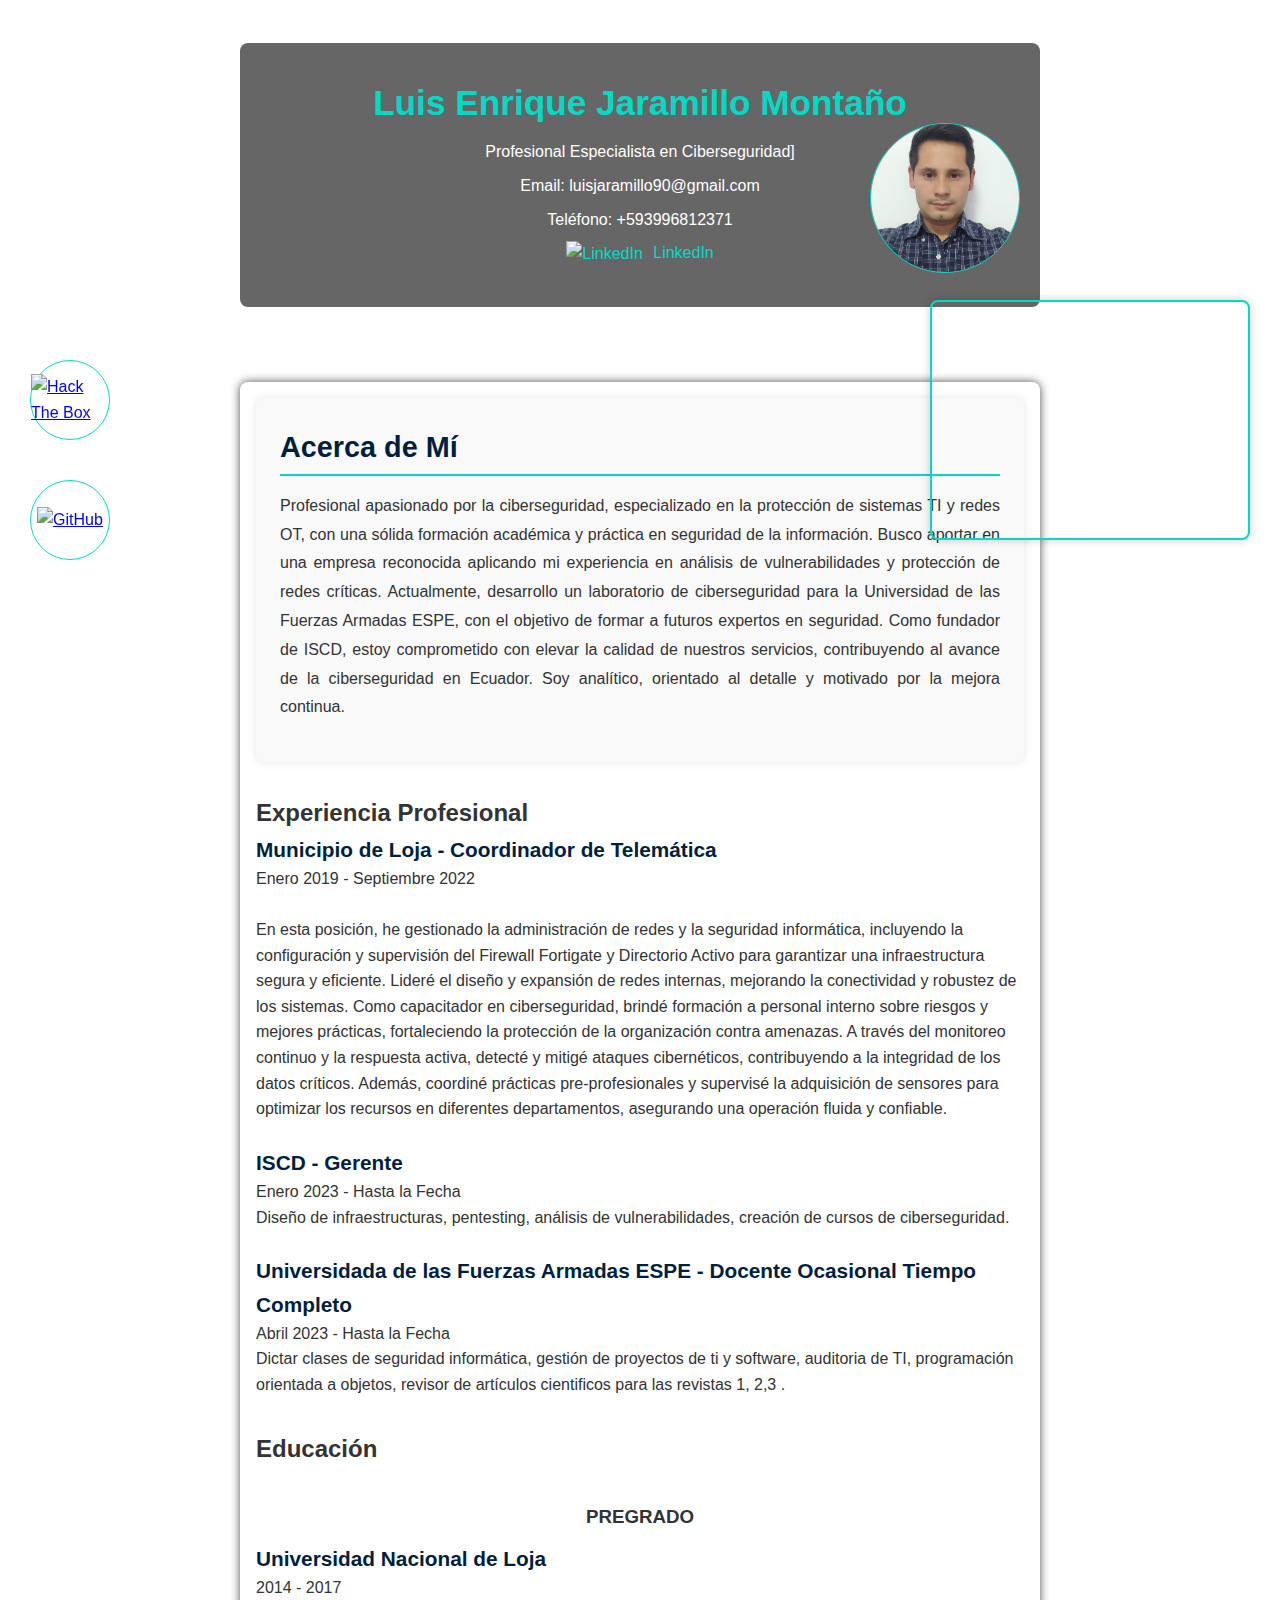
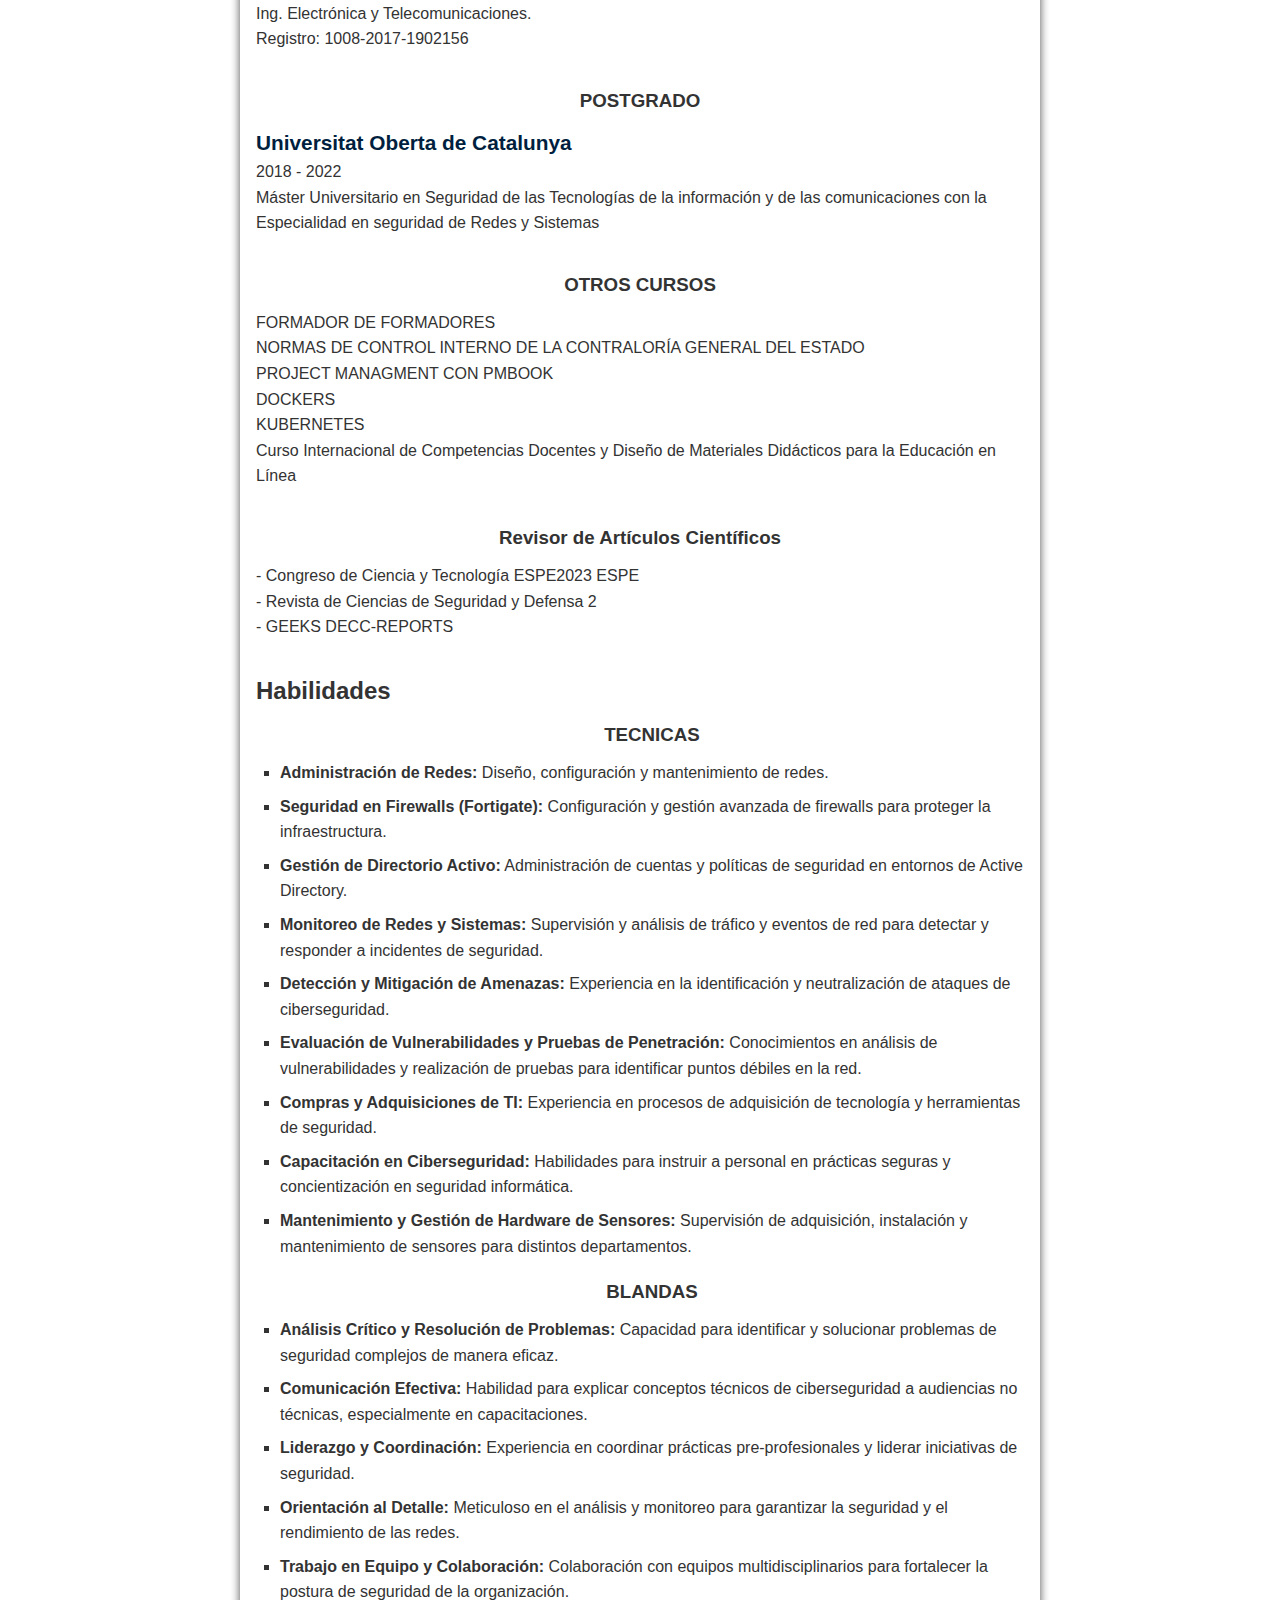
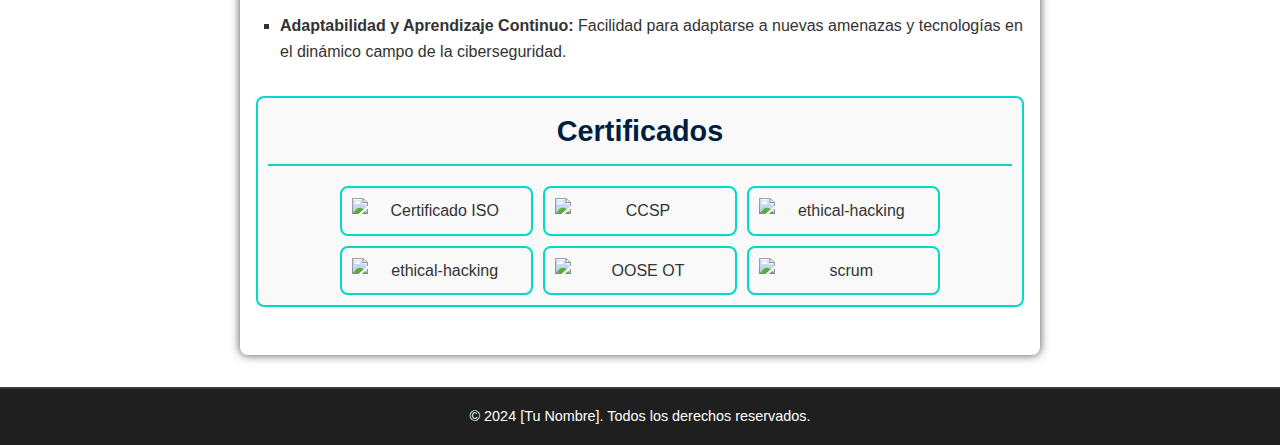
==== index.html @ eefb7cdd "hoja de vida actualizada noviembre" ====
<!DOCTYPE html>
<html lang="es">
<head>
    <meta charset="UTF-8">
    <meta name="viewport" content="width=device-width, initial-scale=1.0">
    <title>HOJA DE VIDA - Luis Enrique Jaramillo Montaño</title>
    <link rel="stylesheet" href="styles.css">
</head>
<body>
    <header>
        <div class="overlay">
            <div class="profile-photo">
                <img src="foto.jpg" alt="Foto de Luis Enrique Jaramillo Montaño">
            </div>
            <h1>Luis Enrique Jaramillo Montaño</h1>
            <p>Profesional Especialista en Ciberseguridad]</p>
            <div class="contact-info">
                <p>Email: luisjaramillo90@gmail.com</p>
                <p>Teléfono: +593996812371</p>

                <p>
                    <a href="https://www.linkedin.com/in/luis-jaramillo-3588a2174/" target="_blank">
                        <img src="https://cdn-icons-png.flaticon.com/512/4138/4138130.png" alt="LinkedIn" class="social-icon" >
                        LinkedIn
                    </a>
                </p>
                
                
            </div>
        </div>
    </header>

    <main>
        <section id="about">
            <h2>Acerca de Mí</h2>
                <p>Profesional apasionado por la ciberseguridad, especializado en la protección de sistemas TI y redes OT, con una sólida formación académica y práctica en seguridad de la información. Busco aportar en una empresa reconocida aplicando mi experiencia en análisis de vulnerabilidades y protección de redes críticas. Actualmente, desarrollo un laboratorio de ciberseguridad para la Universidad de las Fuerzas Armadas ESPE, con el objetivo de formar a futuros expertos en seguridad. Como fundador de ISCD, estoy comprometido con elevar la calidad de nuestros servicios, contribuyendo al avance de la ciberseguridad en Ecuador. Soy analítico, orientado al detalle y motivado por la mejora continua.</p>
                    
        </section>

        <section id="experience">
            <h2>Experiencia Profesional</h2>
            <div class="job">
                <h3>Municipio de Loja - Coordinador de Telemática</h3>
                <span>Enero 2019 - Septiembre 2022</span>
                <br></br>
                <p>En esta posición, he gestionado la administración de redes y la seguridad informática, incluyendo la configuración y supervisión del Firewall Fortigate y Directorio Activo para garantizar una infraestructura segura y eficiente. Lideré el diseño y expansión de redes internas, mejorando la conectividad y robustez de los sistemas. Como capacitador en ciberseguridad, brindé formación a personal interno sobre riesgos y mejores prácticas, fortaleciendo la protección de la organización contra amenazas. A través del monitoreo continuo y la respuesta activa, detecté y mitigé ataques cibernéticos, contribuyendo a la integridad de los datos críticos. Además, coordiné prácticas pre-profesionales y supervisé la adquisición de sensores para optimizar los recursos en diferentes departamentos, asegurando una operación fluida y confiable.</p>
            </div>
            <div class="job">
                <h3>ISCD - Gerente</h3>
                <span>Enero 2023 - Hasta la Fecha</span>
                <p>Diseño de infraestructuras, pentesting, análisis de vulnerabilidades, creación de cursos de ciberseguridad.</p>
            </div>
            <div class="job">
                <h3>Universidada de las Fuerzas Armadas ESPE - Docente Ocasional Tiempo Completo</h3>
                <span>Abril 2023 - Hasta la Fecha</span>
                <p> Dictar clases de seguridad informática, gestión de proyectos de ti y software, auditoria de TI, programación orientada a objetos, revisor de artículos cientificos para las revistas 1, 2,3 .</p>
            </div>
        </section>

        <section id="education">
            <h2>Educación</h2>
            <div class="education-item"></div>

        <div class="centered-section">
            <h3>PREGRADO </h3>
        </div>

        <section id="education">
            
            <div class="education-item">
                <p></p>
                <h3>Universidad Nacional de Loja</h3>
                <span>2014 - 2017</span>
                <p>Ing. Electrónica y Telecomunicaciones.</p>
                <p>Registro: 1008-2017-1902156</p>
            </div>

            <div class="centered-section">
                <h3>POSTGRADO </h3>
            </div>


            <div class="education-item">
               <h3>Universitat Oberta de Catalunya</h3>
                <span>2018 - 2022</span>
                <p>Máster Universitario en Seguridad de las Tecnologías de
                     la información y de las comunicaciones con la
                     Especialidad en seguridad de Redes y Sistemas</p>
            </div>
            <div class="centered-section">
                <h3>OTROS CURSOS </h3>
            </div>
            <div class="education-item">                
                <p>FORMADOR DE FORMADORES</p>
                <p>NORMAS DE CONTROL INTERNO DE LA CONTRALORÍA GENERAL DEL ESTADO</p>
                <p>PROJECT MANAGMENT CON PMBOOK</p>
                <p>DOCKERS</p>
                <p>KUBERNETES</p>
                <p>Curso Internacional de Competencias Docentes y Diseño de Materiales Didácticos para la Educación en Línea</p>
            </div>

            <div class="centered-section">
                <h3>Revisor de Artículos Científicos </h3>
            </div>

            <div class="education-item">
                <p>- Congreso de Ciencia y Tecnología ESPE2023 ESPE</p>
                <p>- Revista de Ciencias de Seguridad y Defensa 2</p>
                <p>- GEEKS DECC-REPORTS</p>
            </div>
            
            
        </section>

        <section id="skills">
            <h2>Habilidades</h2>
            <ul>
                <div class="centered-section">
                    <h3>TECNICAS </h3>
                </div>
                <li><p><strong>Administración de Redes:</strong> Diseño, configuración y mantenimiento de redes.</p>
                </li>
                <li><p><strong>Seguridad en Firewalls (Fortigate):</strong> Configuración y gestión avanzada de firewalls para proteger la infraestructura.</p>
                </li>
                <li><p><strong>Gestión de Directorio Activo:</strong> Administración de cuentas y políticas de seguridad en entornos de Active Directory.</p>
                </li>
                <li><p><strong>Monitoreo de Redes y Sistemas:</strong> Supervisión y análisis de tráfico y eventos de red para detectar y responder a incidentes de seguridad.</p>
                </li>
                <li><p><strong>Detección y Mitigación de Amenazas:</strong>  Experiencia en la identificación y neutralización de ataques de ciberseguridad.</p>
                </li>
                <li><p><strong>Evaluación de Vulnerabilidades y Pruebas de Penetración:</strong> Conocimientos en análisis de vulnerabilidades y realización de pruebas para identificar puntos débiles en la red.</p>
                </li>
                <li><p><strong>Compras y Adquisiciones de TI:</strong> Experiencia en procesos de adquisición de tecnología y herramientas de seguridad.</p>
                </li>
                <li><p><strong>Capacitación en Ciberseguridad:</strong> Habilidades para instruir a personal en prácticas seguras y concientización en seguridad informática.</p>
                </li>
                <li><p><strong>Mantenimiento y Gestión de Hardware de Sensores:</strong> Supervisión de adquisición, instalación y mantenimiento de sensores para distintos departamentos.</p>
                </li>

                <div class="centered-section">
                    <h3>BLANDAS </h3>
                </div>
                <li><p><strong>Análisis Crítico y Resolución de Problemas:</strong> Capacidad para identificar y solucionar problemas de seguridad complejos de manera eficaz.</p>
                </li>
                <li><p><strong> Comunicación Efectiva: </strong>Habilidad para explicar conceptos técnicos de ciberseguridad a audiencias no técnicas, especialmente en capacitaciones. </p>
                </li>
                <li><p><strong>Liderazgo y Coordinación:</strong> Experiencia en coordinar prácticas pre-profesionales y liderar iniciativas de seguridad.</p>
                </li>
                <li><p><strong> Orientación al Detalle:</strong>  Meticuloso en el análisis y monitoreo para garantizar la seguridad y el rendimiento de las redes.</p>
                </li>
                <li><p><strong>Trabajo en Equipo y Colaboración: </strong> Colaboración con equipos multidisciplinarios para fortalecer la postura de seguridad de la organización.</p>
                </li>
                <li><p><strong> Adaptabilidad y Aprendizaje Continuo:</strong> Facilidad para adaptarse a nuevas amenazas y tecnologías en el dinámico campo de la ciberseguridad.</p>
                </li>
                
            </ul>
        </section>

        
        <section id="video-section">
            <div class="video-container">
                <iframe width="100%" height="100%" src="https://www.youtube.com/embed/lqbCgd3MTfI" title="YouTube video player" frameborder="0" allow="accelerometer; autoplay; clipboard-write; encrypted-media; gyroscope; picture-in-picture" allowfullscreen></iframe>
            </div>
        </section>

        <section id="social-links">
            <div class="circle">
                <a href="https://www.hackthebox.com/" target="_blank">
                    <img src="https://silofy.gallerycdn.vsassets.io/extensions/silofy/hackthebox/0.2.9/1629722910669/Microsoft.VisualStudio.Services.Icons.Default" alt="Hack The Box" width="15" height="80">
                </a>
            </div>
            <div class="circle">
                <a href="https://github.com/LuisJaramilloM" target="_blank">
                    <img src="https://cdn-icons-png.flaticon.com/512/25/25231.png" alt="GitHub" width="15" height="80">
                </a>
            </div>
        </section>
        
        <section id="certificates">
            <h2>Certificados</h2>
            <div class="certificate-grid">
                <div class="certificate-box">
                    <img src="https://riela-cyber.com/wp-content/uploads/sites/4/2021/12/ISO.png" alt="Certificado ISO" class="certificate-image">
                </div>
                <div class="certificate-box">
                    <img src="https://ismsforum.es/ficheros/insignia-ccsp.png" alt="CCSP" class="certificate-image">
                    <!-- Puedes añadir otra imagen de certificado aquí -->
                </div>
                <div class="certificate-box">
                    <img src="https://kajabi-storefronts-production.kajabi-cdn.com/kajabi-storefronts-production/file-uploads/blogs/33699/images/0fa61e-4d4b-d608-6154-2e3b6b8fd115_Ethical_Hacking_Certified_Associate.png" alt="ethical-hacking" class="certificate-image">
                    <!-- Puedes añadir otra imagen de certificado aquí -->
                </div>
                <div class="certificate-box">
                    <img src="https://images.credly.com/images/2784d0d8-327c-406f-971e-9f0e15097003/image.png" alt="ethical-hacking" class="certificate-image">
                    <!-- Puedes añadir otra imagen de certificado aquí -->
                </div>
                
                <div class="certificate-box">
                    <img src="https://images.credly.com/images/85d8366b-cb08-418d-bd5c-0a38deb84faf/image.png" alt="OOSE OT" class="certificate-image">
                    <!-- Puedes añadir otra imagen de certificado aquí -->
                </div>
                <div class="certificate-box">
                    <img src="https://images.credly.com/size/340x340/images/4e3d6f9f-55d7-4ea7-b0e6-f4d4ff543e22/image.png" alt="scrum" class="certificate-image">
                    <!-- Puedes añadir otra imagen de certificado aquí -->
                </div>


            </div>
                
        </div>
        </section>
        
        
        
        
    </main>

    <footer>
        <p>&copy; 2024 [Tu Nombre]. Todos los derechos reservados.</p>
    </footer>
</body>
</html>
---- styles.css ----
* {
    box-sizing: border-box;
    margin: 0;
    padding: 0;
    font-family: Arial, sans-serif;
}

body {
    line-height: 1.6;
    color: #333;
    background: linear-gradient(to bottom, #001f3f, #ffffff);
}

header {
    position: relative;
    height: 350px;
    background-image: url('https://www.shutterstock.com/image-vector/abstract-technology-web-banner-background-260nw-1020259255.jpg');
    background-size: cover;
    background-position: center;
    color: #ffffff;
    display: flex;
    align-items: center;
    justify-content: center;
    text-align: center;
}





header .overlay {
    background: rgba(0, 0, 0, 0.6);
    padding: 2rem;
    border-radius: 8px;
    width: 100%;
    max-width: 800px;
    text-align: center;
    position: relative;

}

.profile-photo {
    width: 150px;
    height: 150px;
    border-radius: 50%;
    overflow: hidden;
    border: 1px solid #03dac5;
    position: absolute;
    top: 80px;
    right: 20px;
}

.profile-photo img {
    width: 100%;
    height: 100%;
    object-fit: cover;
}


h1 {
    font-size: 2.2rem;
    margin-bottom: 0.5rem;
    color: #03dac5;
}

.contact-info p {
    margin: 0.5rem 0;
}

.contact-info a {
    color: #03dac5;
    text-decoration: none;
    transition: color 0.3s;
}
.social-icon {
    width: 16px; /* Tamaño del ícono ajustado */
    height: 16px;
    vertical-align: middle;
    margin-right: 6px;
}
contact-info a:hover {
    color: #ffffff;
}

/* Fondo de la página */
body {
    background-image: url('fondo.jpg'); /* Reemplaza 'fondo.jpg' con tu imagen de fondo */
    background-size: cover;
    background-position: center;
    color: #333;
    line-height: 1.6;
}

/* Contenedor principal para organizar los elementos */
.content-wrapper {
    display: flex;
    justify-content: space-between;
    align-items: flex-start;
    padding: 20px;
    max-width: 1200px;
    margin: 0 auto;
}

/* Estilos para los círculos de redes sociales */
#social-links {
    display: flex;
    flex-direction: column;
    gap: 40px;
    position:fixed; /* Fija los círculos en el lado izquierdo de la pantalla */
    top: 360px; /* Ajusta según sea necesario */
    left: 30px; /* Ajusta según sea necesario */
    z-index: 1000;
}

.circle {
    width: 80px;
    height: 80px;
    border: 1px solid #03dac5;
    border-radius: 50%;
    display: flex;
    align-items: center;
    justify-content: center;
}

.circle img {
    width: 90px;
    height: 90x;
}


#certificates {
    text-align: center;
    border: 2px solid #03dac5;
    padding: 10px;
    border-radius: 8px;
    background-color: #f9f9f9;
}

#certificates h2 {
    font-size: 1.8rem;
    color: #001f3f;
    border-bottom: 2px solid #03dac5;
    padding-bottom: 10px;
    margin-bottom: 20px;
}

.certificate-section {
    text-align: center;
    margin: 20px;
    border: 2px solid #03dac5;
    padding: 20px;
    border-radius: 8px;
}

.certificate-grid {
    display: grid;
    grid-template-columns: repeat(3, 1fr); /* Tres columnas */
    gap: 10px;
    margin-top: 10px;
    width: 100%; /* Asegura que ocupe el 100% del contenedor */
    max-width: 600px; /* Ajusta este ancho para que se adapten tres cuadros */
    margin: auto; /* Centra la cuadrícula en la página */
}

.certificate-box {
    border: 2px solid #03dac5;
    padding: 10px;
    border-radius: 8px;
    display: flex;
    align-items: center;
    justify-content: center;
    
}

.centered-section {
    text-align: center; /* Centra el texto dentro del contenedor */
    margin: 0 auto; /* Centra el contenedor en la página */
    padding: 10px; /* Añade un poco de espacio alrededor */
    max-width: 600px; /* Limita el ancho del contenedor */
}


.certificate-image {
    width: 100%;
    height: 100%;
    object-fit: contain;
}






/* Estilos para el video */
#video-section {
    position: fixed;
    top: 300px; /* Ajusta según sea necesario */
    right: 30px; /* Ajusta según sea necesario */
    width: 320px;
    height: 240px;
}

.video-container {
    width: 100%;
    height: 100%;
    border: 2px solid #03dac5;
    border-radius: 8px;
    overflow: hidden;
    box-shadow: 0 0 10px rgba(0, 0, 0, 0.2);
}





main {
    max-width: 800px;
    margin: 2rem auto;
    padding: 1rem;
    background-color: #ffffff;
    box-shadow: 0 0 10px rgba(0, 0, 0, 0.7);
    border-radius: 8px;
}

section {
    margin-bottom: 2rem;
}



#about {
    background-color: #f9f9f9; /* Fondo claro para resaltar la sección */
    padding: 1.5rem;
    border-radius: 8px;
    box-shadow: 0 0 10px rgba(0, 0, 0, 0.1);
    margin-bottom: 2rem;
    line-height: 1.8;
    color: #333;
}

#about h2 {
    border-bottom: 2px solid #03dac5;
    color: #001f3f;
    font-size: 1.8rem;
    margin-bottom: 1rem;
}

#about p {
    text-align: justify;
    margin-bottom: 1rem;
    font-size: 1rem;
}

h2:hover {
    color: #03dac5;
}

.job, .education-item {
    margin-bottom: 1.5rem;
}

.job h3, .education-item h3 {
    color: #001f3f;
    font-size: 1.3rem;
    transition: color 0.3s;
}

.job h3:hover, .education-item h3:hover {
    color: #03dac5;
}

ul {
    list-style-type: square;
    padding-left: 1.5rem;
}

ul li {
    margin-bottom: 0.5rem;
}

ul li:hover {
    color: #03dac5;
}

#profile-links {
    display: flex;
    justify-content: space-around;
    margin: 2rem 0;
}

.profile-link {
    width: 150px;
    height: 150px;
    border: 2px solid #03dac5;
    display: flex;
    align-items: center;
    justify-content: center;
    border-radius: 8px;
    transition: background-color 0.3s, border-color 0.3s;
}

.profile-link:hover {
    background-color: #03dac5;
    border-color: #001f3f;
}

.profile-link img {
    width: 80px;
    height: 80px;
    transition: transform 0.3s;
}

.profile-link:hover img {
    transform: scale(1.1);
}

footer {
    text-align: center;
    padding: 1rem;
    background-color: #1f1f1f;
    color: #ffffff;
    font-size: 0.9rem;
    border-top: 2px solid #3a3a3a;
}
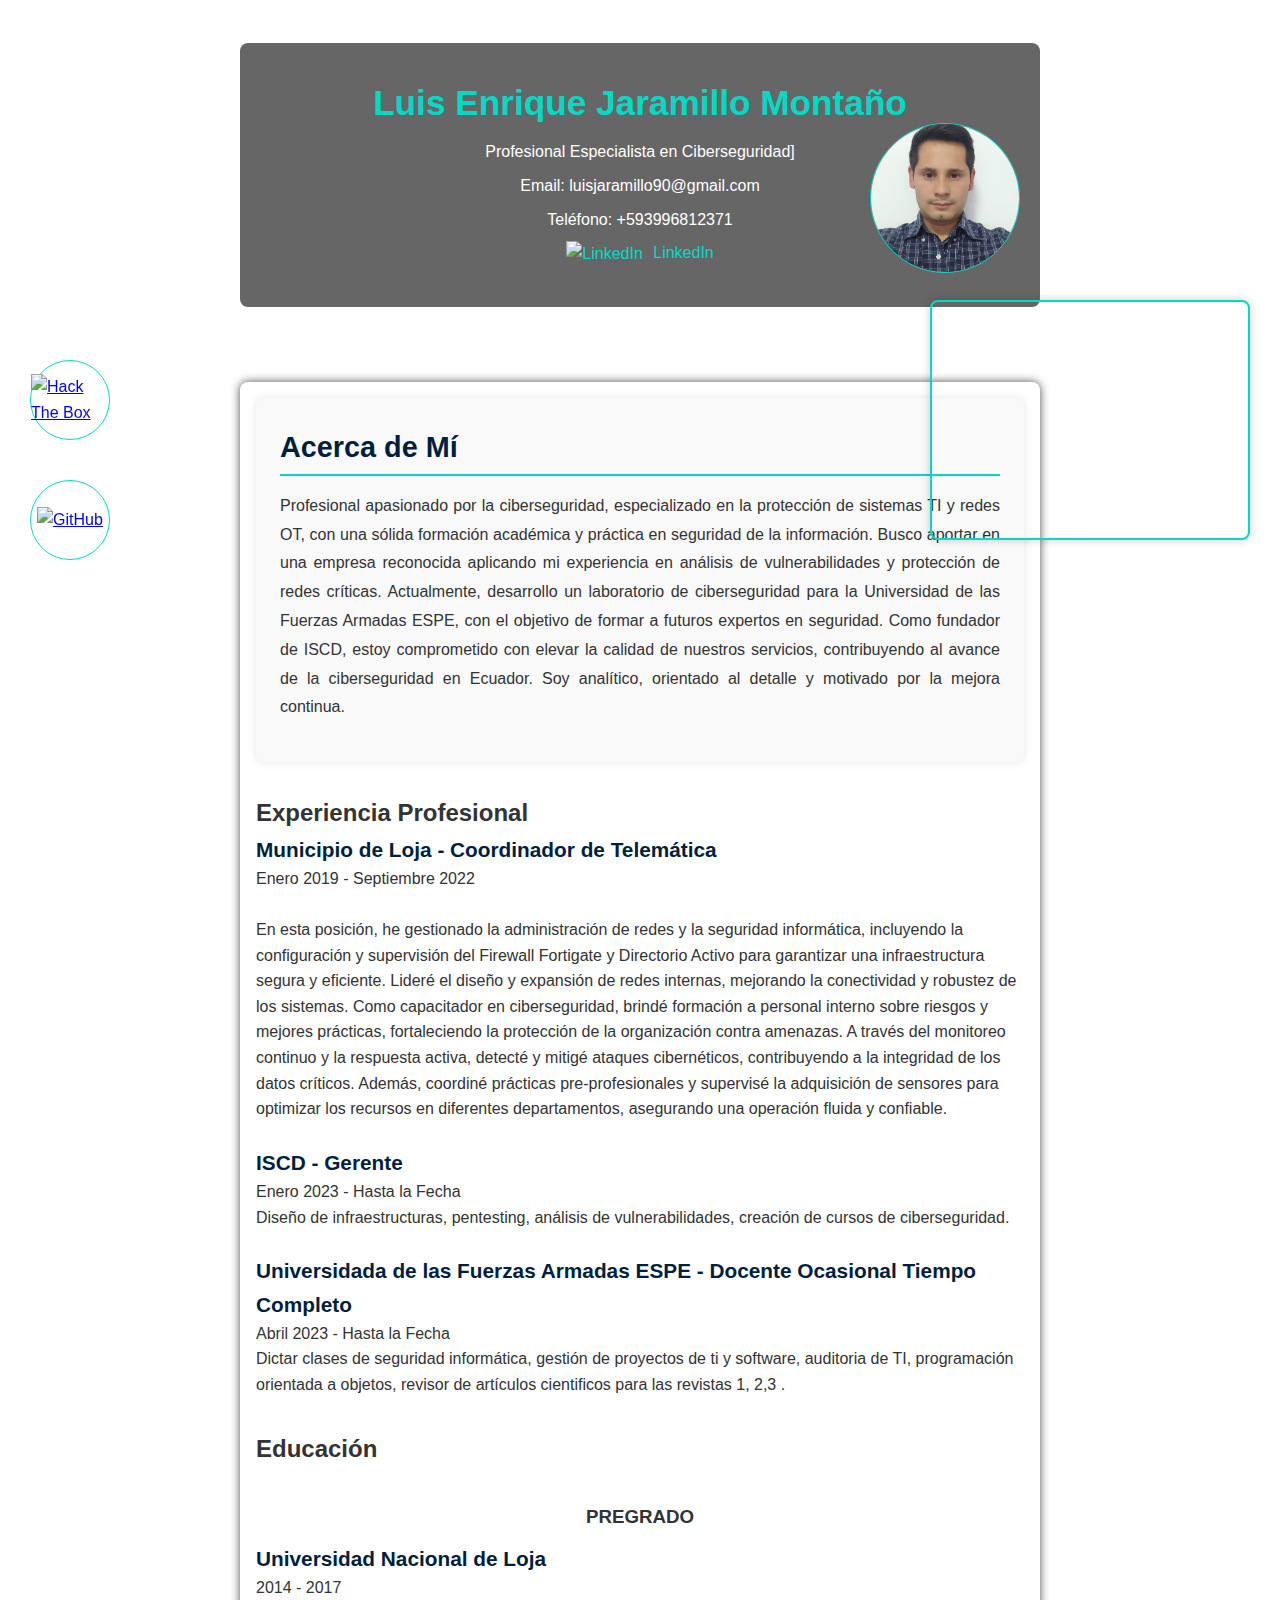
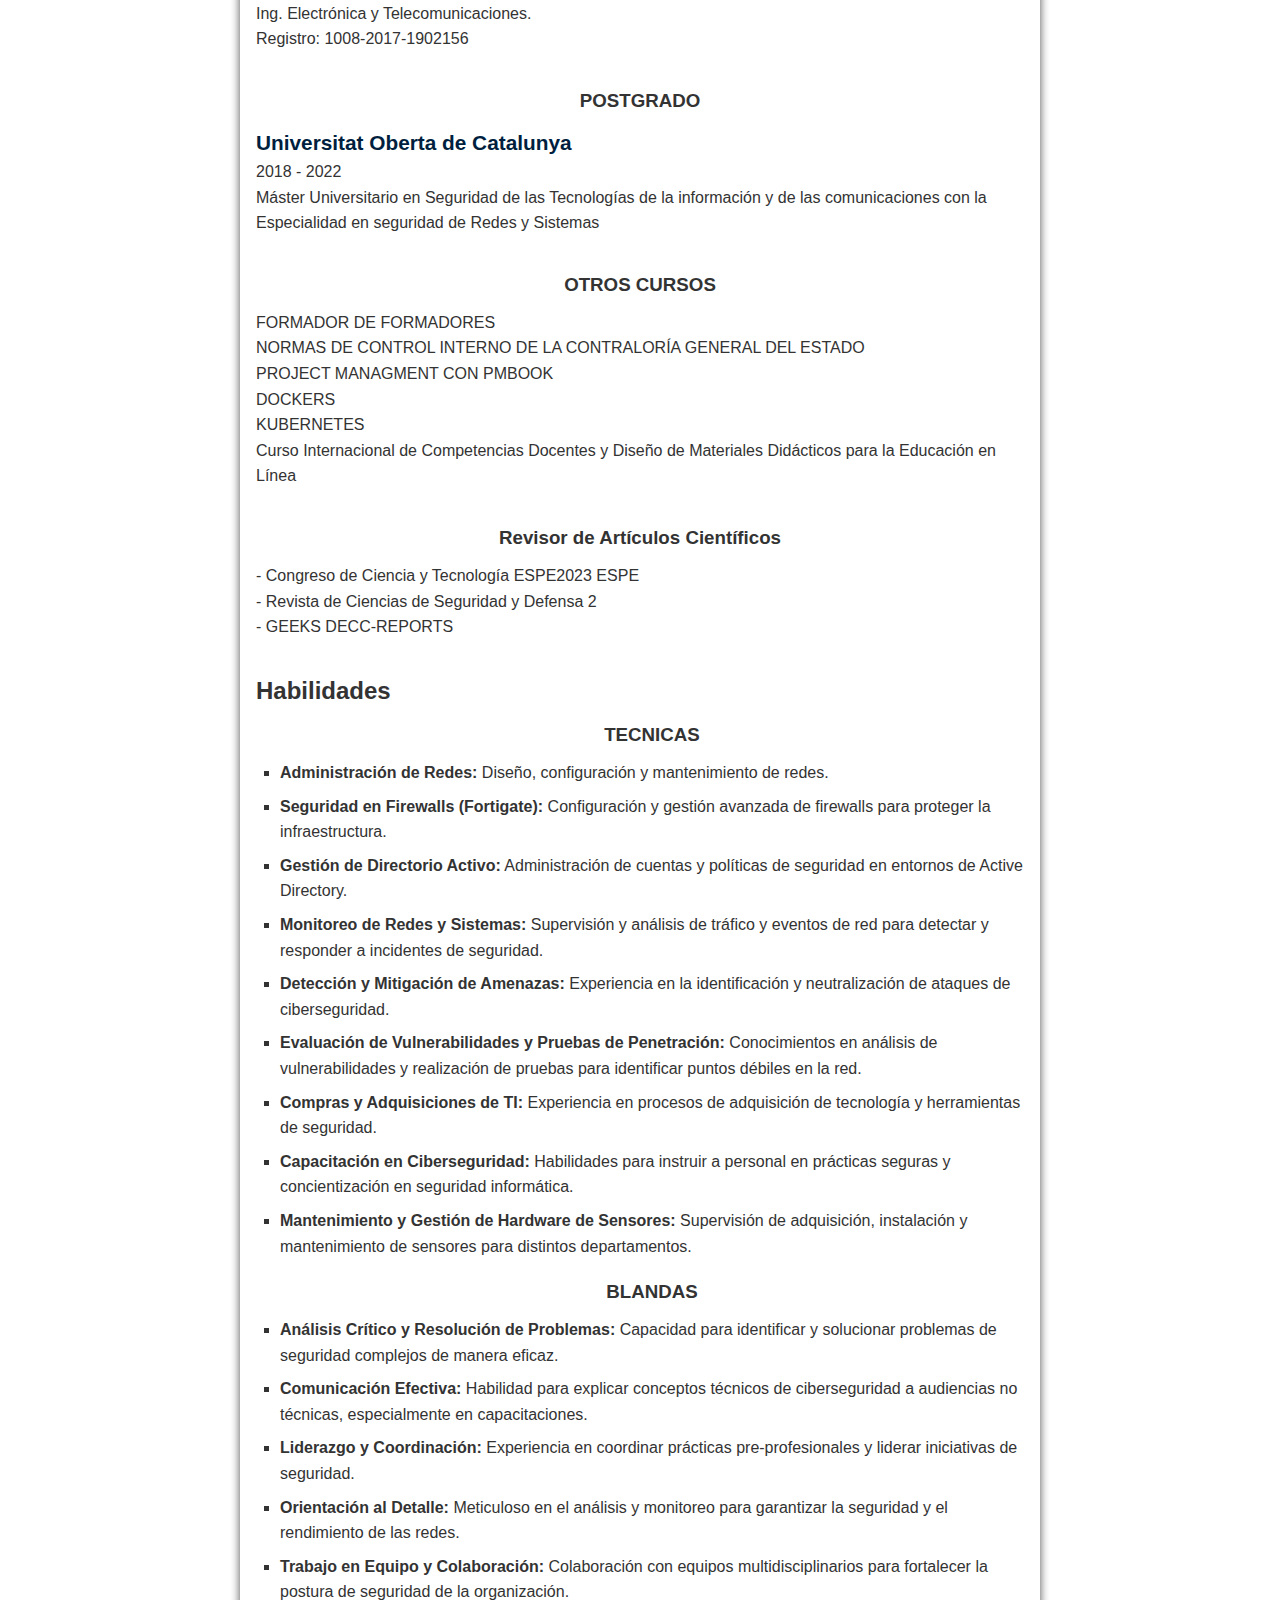
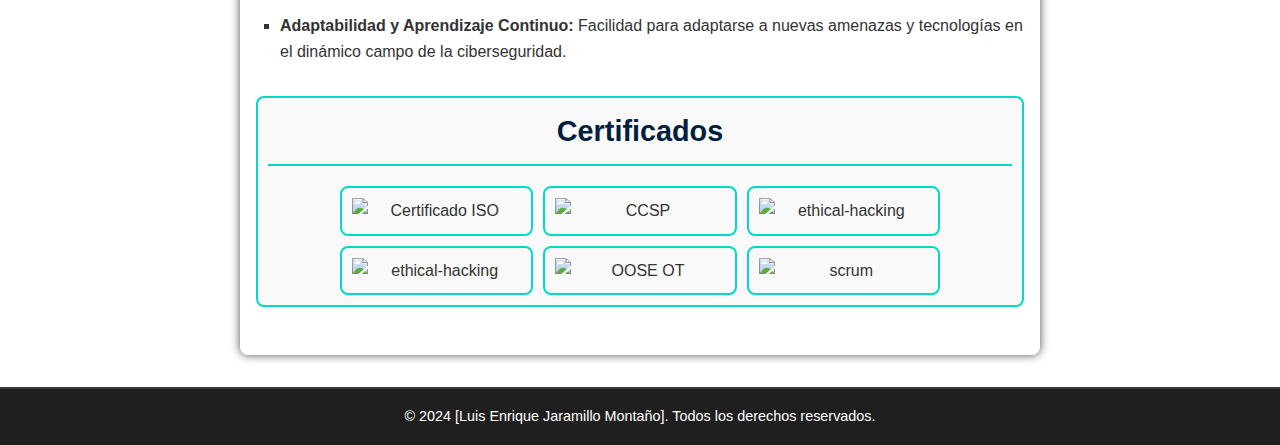
==== commit 51df539b: "corregido error pie de página" ====
--- a/index.html
+++ b/index.html
@@ -216,7 +216,7 @@
     </main>
 
     <footer>
-        <p>&copy; 2024 [Tu Nombre]. Todos los derechos reservados.</p>
+        <p>&copy; 2024 [Luis Enrique Jaramillo Montaño]. Todos los derechos reservados.</p>
     </footer>
 </body>
 </html>
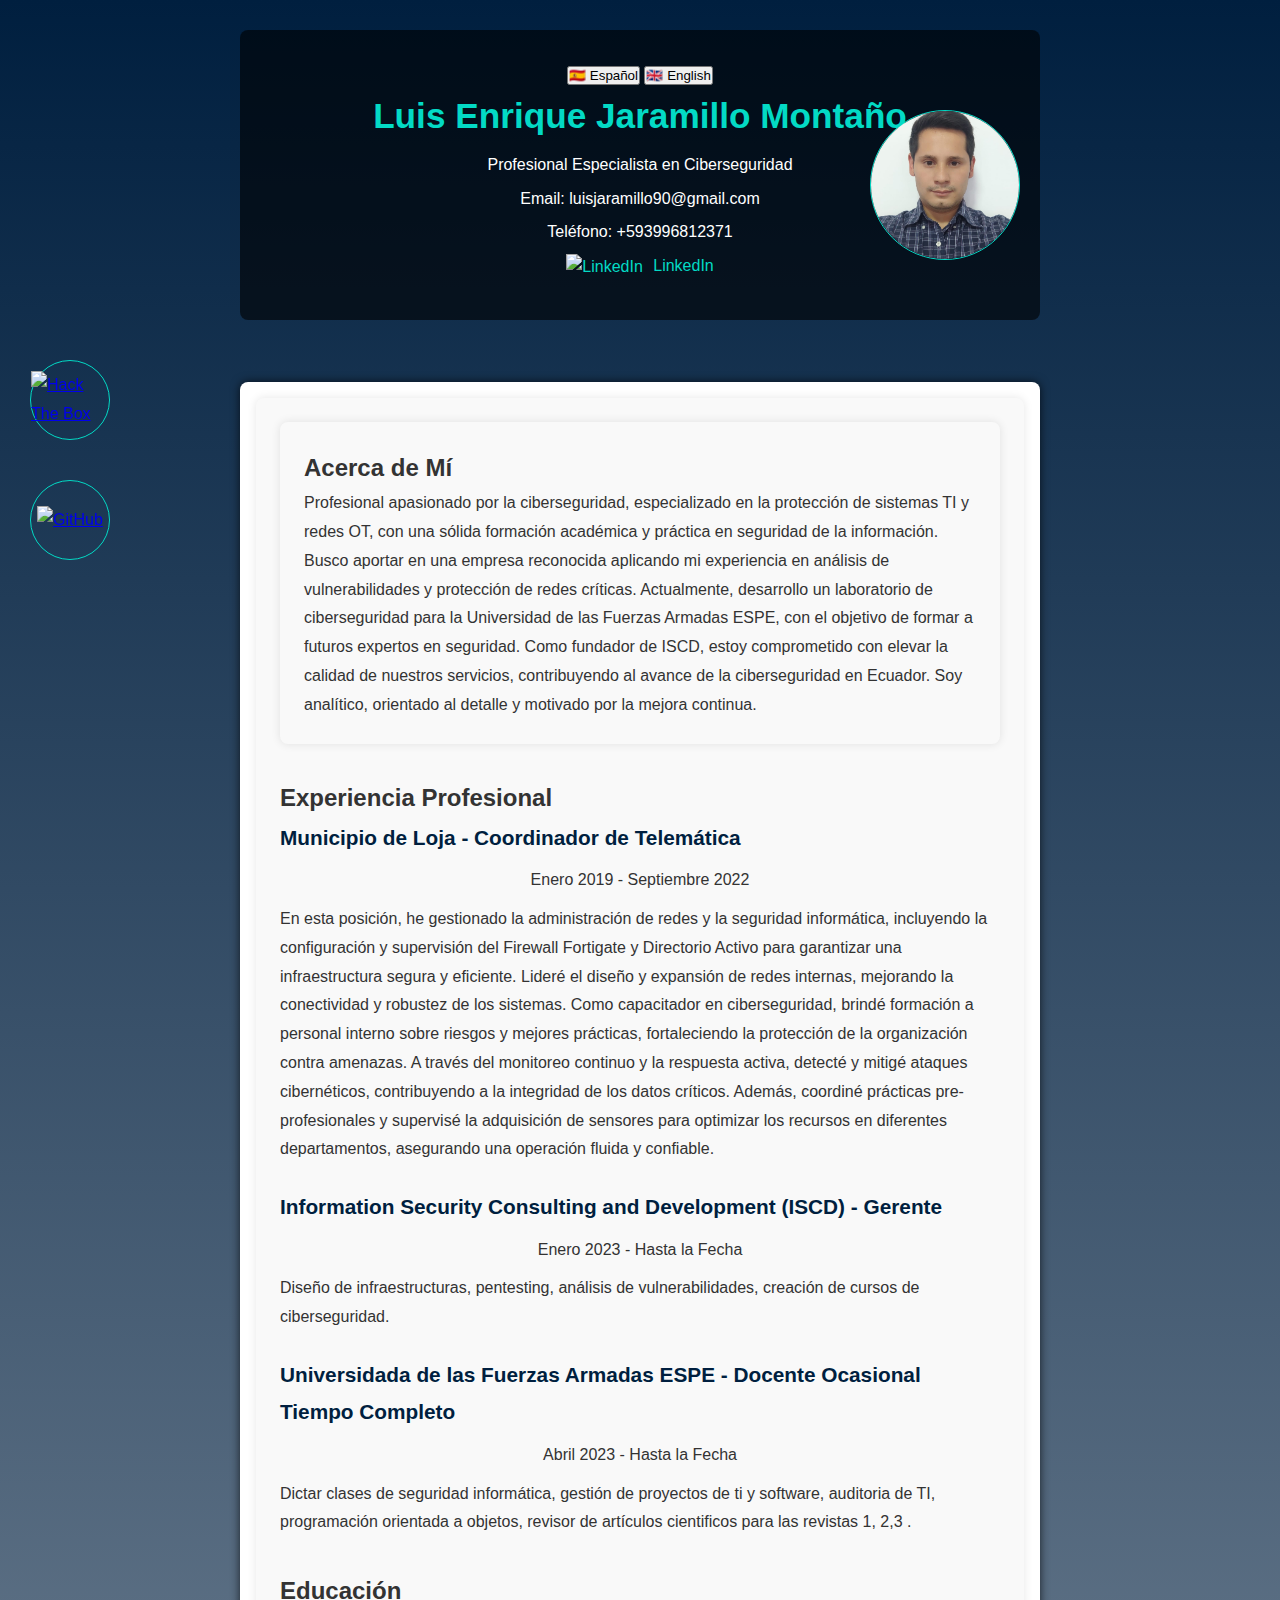
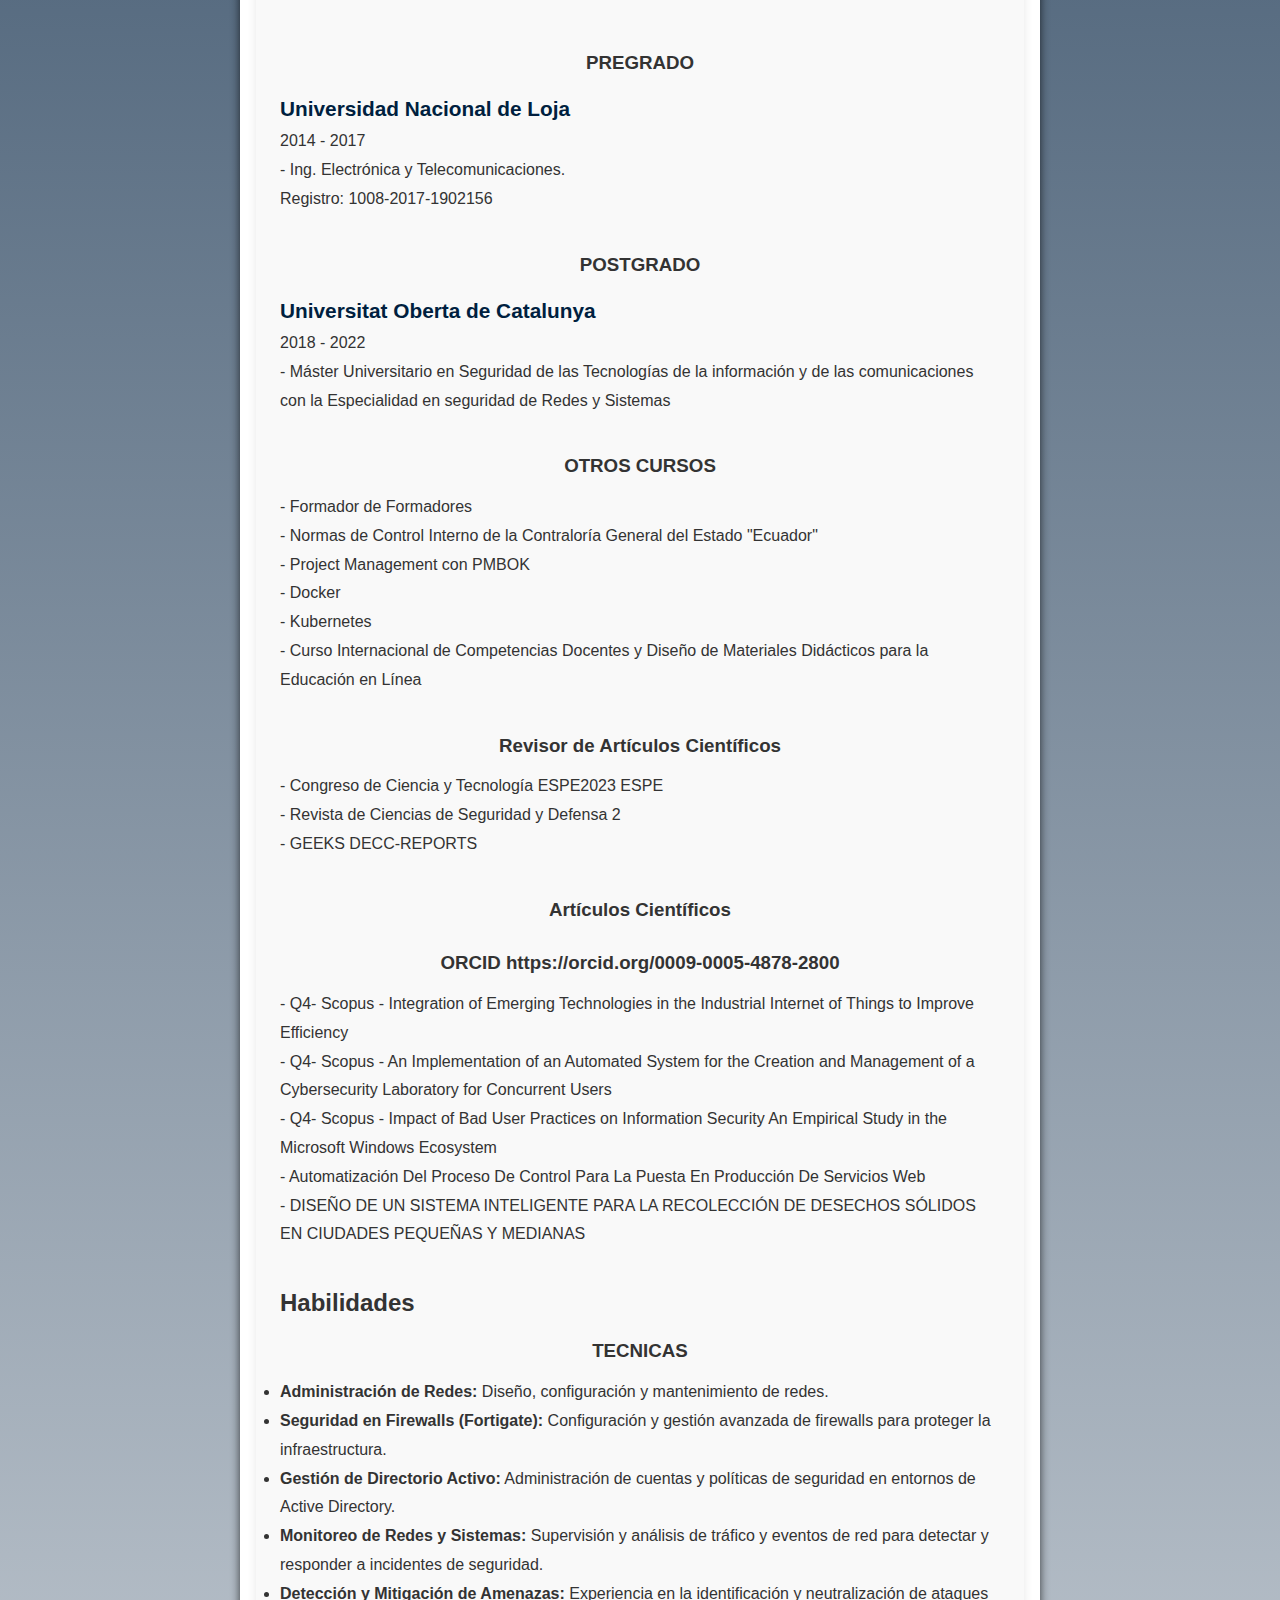
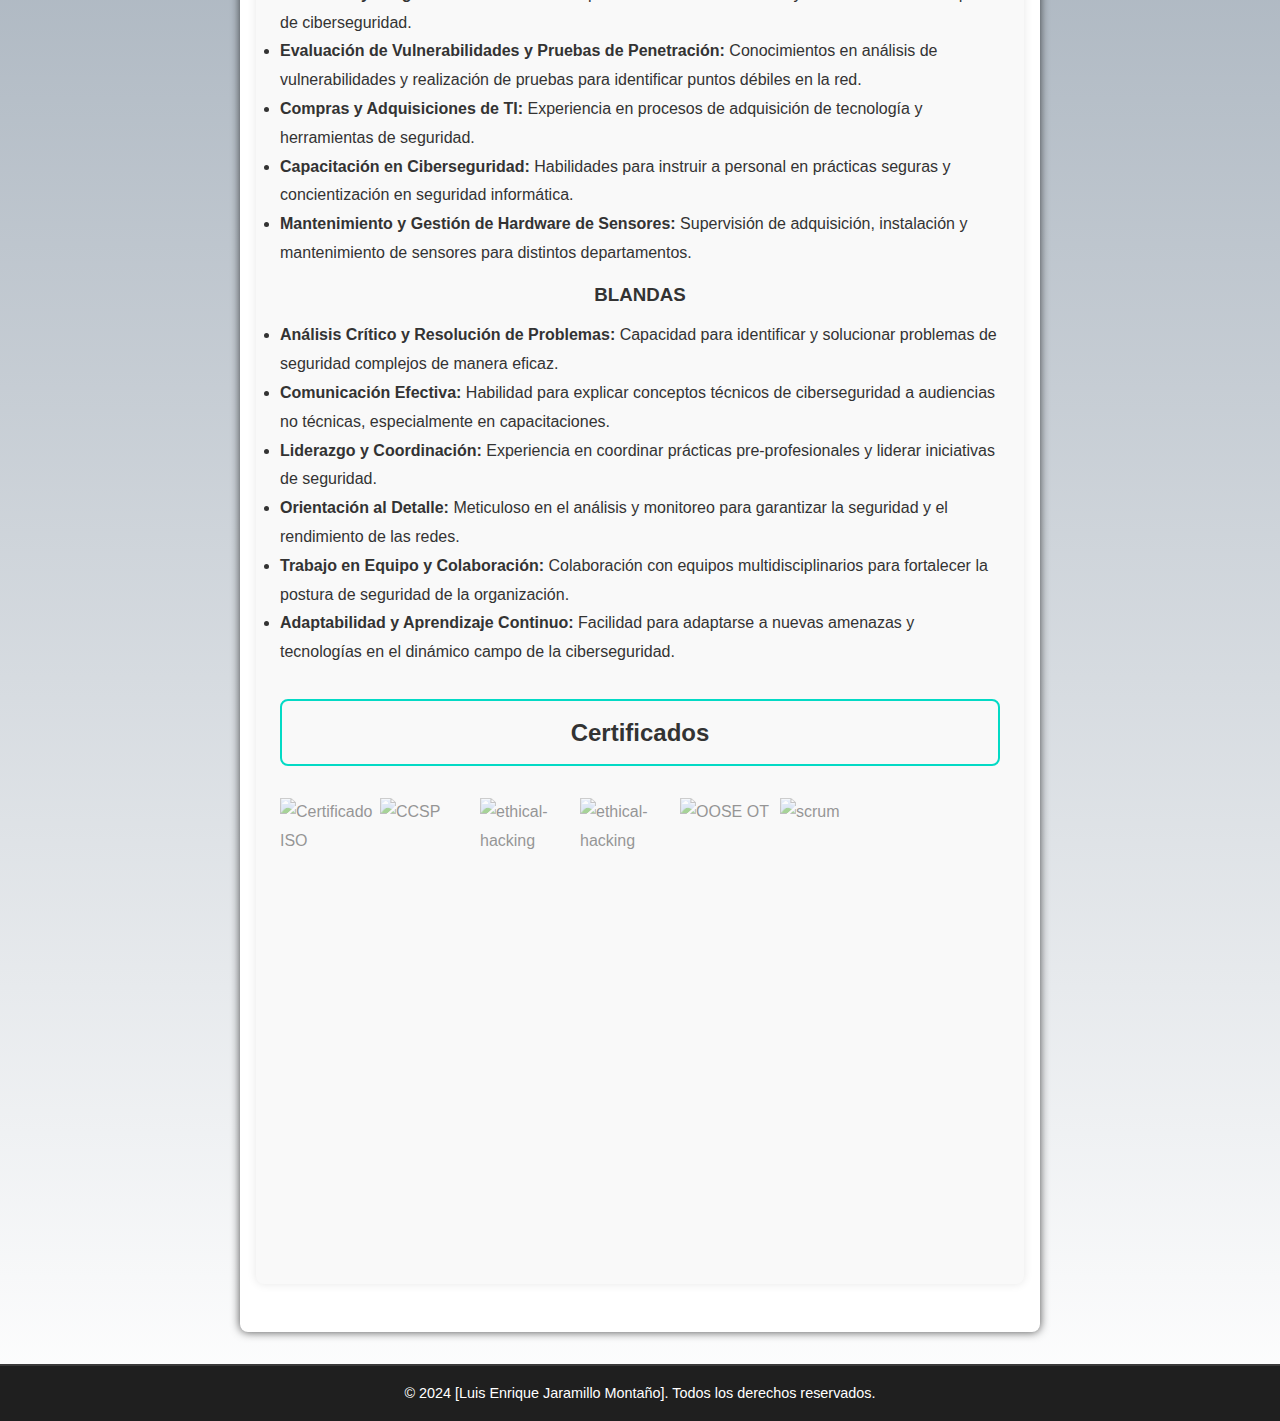
==== commit 669087eb: "version 13 noviembre" ====
--- a/index.html
+++ b/index.html
@@ -3,17 +3,26 @@
 <head>
     <meta charset="UTF-8">
     <meta name="viewport" content="width=device-width, initial-scale=1.0">
+    <script src="language-switcher.js"></script>
+
     <title>HOJA DE VIDA - Luis Enrique Jaramillo Montaño</title>
-    <link rel="stylesheet" href="styles.css">
+    <link rel="stylesheet" href="styles.css">  
 </head>
+
+
 <body>
     <header>
         <div class="overlay">
             <div class="profile-photo">
                 <img src="foto.jpg" alt="Foto de Luis Enrique Jaramillo Montaño">
             </div>
+            <div class="language-switcher">
+                <button onclick="setLanguage('es')">🇪🇸 Español</button>
+                <button onclick="setLanguage('en')">🇬🇧  English</button>
+            </div>
             <h1>Luis Enrique Jaramillo Montaño</h1>
-            <p>Profesional Especialista en Ciberseguridad]</p>
+            <p class="lang-es">Profesional Especialista en Ciberseguridad</p>
+            <p class="lang-en">Cybersecurity Specialist Professional</p>
             <div class="contact-info">
                 <p>Email: luisjaramillo90@gmail.com</p>
                 <p>Teléfono: +593996812371</p>
@@ -32,136 +41,246 @@
 
     <main>
         <section id="about">
-            <h2>Acerca de Mí</h2>
-                <p>Profesional apasionado por la ciberseguridad, especializado en la protección de sistemas TI y redes OT, con una sólida formación académica y práctica en seguridad de la información. Busco aportar en una empresa reconocida aplicando mi experiencia en análisis de vulnerabilidades y protección de redes críticas. Actualmente, desarrollo un laboratorio de ciberseguridad para la Universidad de las Fuerzas Armadas ESPE, con el objetivo de formar a futuros expertos en seguridad. Como fundador de ISCD, estoy comprometido con elevar la calidad de nuestros servicios, contribuyendo al avance de la ciberseguridad en Ecuador. Soy analítico, orientado al detalle y motivado por la mejora continua.</p>
-                    
-        </section>
+            <section id="about">
+                <h2 class="lang-es">Acerca de Mí</h2>
+                <p class="lang-es">Profesional apasionado por la ciberseguridad, especializado en la protección de sistemas TI y redes OT, con una sólida formación académica y práctica en seguridad de la información. Busco aportar en una empresa reconocida aplicando mi experiencia en análisis de vulnerabilidades y protección de redes críticas. Actualmente, desarrollo un laboratorio de ciberseguridad para la Universidad de las Fuerzas Armadas ESPE, con el objetivo de formar a futuros expertos en seguridad. Como fundador de ISCD, estoy comprometido con elevar la calidad de nuestros servicios, contribuyendo al avance de la ciberseguridad en Ecuador. Soy analítico, orientado al detalle y motivado por la mejora continua.</p>
+            
+                <h2 class="lang-en">About Me</h2>
+                <p class="lang-en">Passionate cybersecurity professional, specializing in the protection of IT systems and OT networks, with a solid academic and practical background in information security. I am eager to contribute to a recognized company by applying my experience in vulnerability analysis and critical network protection. Currently, I am developing a cybersecurity lab for the University of the Armed Forces ESPE, aiming to train future security experts. As the founder of ISCD, I am committed to enhancing the quality of our services, advancing cybersecurity in Ecuador. I am analytical, detail-oriented, and driven by continuous improvement.</p>
+            </section>
 
         <section id="experience">
-            <h2>Experiencia Profesional</h2>
+            <h2 class="lang-es">Experiencia Profesional</h2>
+            <h2 class="lang-en"> Professional Experience</h2>
             <div class="job">
-                <h3>Municipio de Loja - Coordinador de Telemática</h3>
-                <span>Enero 2019 - Septiembre 2022</span>
-                <br></br>
-                <p>En esta posición, he gestionado la administración de redes y la seguridad informática, incluyendo la configuración y supervisión del Firewall Fortigate y Directorio Activo para garantizar una infraestructura segura y eficiente. Lideré el diseño y expansión de redes internas, mejorando la conectividad y robustez de los sistemas. Como capacitador en ciberseguridad, brindé formación a personal interno sobre riesgos y mejores prácticas, fortaleciendo la protección de la organización contra amenazas. A través del monitoreo continuo y la respuesta activa, detecté y mitigé ataques cibernéticos, contribuyendo a la integridad de los datos críticos. Además, coordiné prácticas pre-profesionales y supervisé la adquisición de sensores para optimizar los recursos en diferentes departamentos, asegurando una operación fluida y confiable.</p>
-            </div>
+                <h3 class="lang-es">Municipio de Loja - Coordinador de Telemática</h3>
+                <h3 class="lang-en">Municipality of Loja - Telematics Coordinator</h3>
+                <div class="centered-section">
+                <span class="lang-es">Enero 2019 - Septiembre 2022</span>
+                <span class="lang-en"> January 2019 - September 2022</span>
+                </div>
+                
+                <p class="lang-es">En esta posición, he gestionado la administración de redes y la seguridad informática, incluyendo la configuración y supervisión del Firewall Fortigate y Directorio Activo para garantizar una infraestructura segura y eficiente. Lideré el diseño y expansión de redes internas, mejorando la conectividad y robustez de los sistemas. Como capacitador en ciberseguridad, brindé formación a personal interno sobre riesgos y mejores prácticas, fortaleciendo la protección de la organización contra amenazas. A través del monitoreo continuo y la respuesta activa, detecté y mitigé ataques cibernéticos, contribuyendo a la integridad de los datos críticos. Además, coordiné prácticas pre-profesionales y supervisé la adquisición de sensores para optimizar los recursos en diferentes departamentos, asegurando una operación fluida y confiable.</p>
+                <p class="lang-en">In this role, I managed network administration and IT security, including configuring and monitoring the Fortigate Firewall and Active Directory to ensure a secure and efficient infrastructure. I led the design and expansion of internal networks, improving connectivity and system robustness. As a cybersecurity trainer, I provided training on risks and best practices, strengthening the organization’s protection against threats. Through continuous monitoring and proactive response, I detected and mitigated cyber-attacks, contributing to the integrity of critical data. Additionally, I coordinated internships and oversaw the acquisition of sensors to optimize resources across departments, ensuring smooth and reliable operations.</p>
+            </div>
+
             <div class="job">
-                <h3>ISCD - Gerente</h3>
-                <span>Enero 2023 - Hasta la Fecha</span>
-                <p>Diseño de infraestructuras, pentesting, análisis de vulnerabilidades, creación de cursos de ciberseguridad.</p>
-            </div>
+                <h3 class="lang-es">Information Security Consulting and Development (ISCD) - Gerente</h3>
+                <h3 class="lang-en">Information Security Consulting and Development (ISCD) - Manager</h3>
+                <div class="centered-section">
+                    <span class="lang-es">Enero 2023 - Hasta la Fecha</span>
+                    <span class="lang-en">January 2023 - Present</span>
+                </div>
+                
+                
+                <p class="lang-es">Diseño de infraestructuras, pentesting, análisis de vulnerabilidades, creación de cursos de ciberseguridad.</p>
+                
+                
+                <p class="lang-en">Infrastructure design, pentesting, vulnerability analysis, creation of cybersecurity courses.</p>
+            </div>
+
             <div class="job">
                 <h3>Universidada de las Fuerzas Armadas ESPE - Docente Ocasional Tiempo Completo</h3>
-                <span>Abril 2023 - Hasta la Fecha</span>
-                <p> Dictar clases de seguridad informática, gestión de proyectos de ti y software, auditoria de TI, programación orientada a objetos, revisor de artículos cientificos para las revistas 1, 2,3 .</p>
-            </div>
+                <div class="centered-section">
+                    <span class="lang-es">Abril 2023 - Hasta la Fecha</span>
+                    <span class="lang-en">April 2023 - Present</span>
+                </div>
+                
+                <p class="lang-es"> Dictar clases de seguridad informática, gestión de proyectos de ti y software, auditoria de TI, programación orientada a objetos, revisor de artículos cientificos para las revistas 1, 2,3 .</p>
+                
+                
+                <p class="lang-en">Teaching classes in IT security, IT and software project management, IT auditing, object-oriented programming, and reviewing scientific articles for journals 1, 2, 3.</p>  
+            </div>
+
         </section>
 
         <section id="education">
-            <h2>Educación</h2>
-            <div class="education-item"></div>
-
-        <div class="centered-section">
-            <h3>PREGRADO </h3>
-        </div>
+            <h2 class="lang-es">Educación</h2>
+            <h2 class="lang-en">Education</h2>
+
+                <div class="education-item"></div>
+                    <div class="centered-section">
+                        <h3 class="lang-es">PREGRADO </h3>
+                        <h3 class="lang-en">UNIVERSITY EDUCATION</h3>
+                    </div>
 
         <section id="education">
             
             <div class="education-item">
                 <p></p>
-                <h3>Universidad Nacional de Loja</h3>
+                <h3 >Universidad Nacional de Loja</h3>
                 <span>2014 - 2017</span>
-                <p>Ing. Electrónica y Telecomunicaciones.</p>
-                <p>Registro: 1008-2017-1902156</p>
-            </div>
-
-            <div class="centered-section">
-                <h3>POSTGRADO </h3>
+                
+                <p class="lang-es">- Ing. Electrónica y Telecomunicaciones.</p>
+                <p class="lang-en">- Electronics and Telecommunications Engineering.</p>
+                <p>Registro: 1008-2017-1902156</p> 
+            </div>
+
+            <div class="centered-section">
+                <h3 class="lang-es">POSTGRADO </h3>
+                <h3 class="lang-en">MASTER'S DEGREE</h3>
             </div>
 
 
             <div class="education-item">
-               <h3>Universitat Oberta de Catalunya</h3>
-                <span>2018 - 2022</span>
-                <p>Máster Universitario en Seguridad de las Tecnologías de
+               <h3>Universitat Oberta de Catalunya </h3>
+                <span>2018 - 2022 </span>
+                <p class="lang-es">- Máster Universitario en Seguridad de las Tecnologías de
                      la información y de las comunicaciones con la
                      Especialidad en seguridad de Redes y Sistemas</p>
-            </div>
-            <div class="centered-section">
-                <h3>OTROS CURSOS </h3>
-            </div>
-            <div class="education-item">                
-                <p>FORMADOR DE FORMADORES</p>
-                <p>NORMAS DE CONTROL INTERNO DE LA CONTRALORÍA GENERAL DEL ESTADO</p>
-                <p>PROJECT MANAGMENT CON PMBOOK</p>
-                <p>DOCKERS</p>
-                <p>KUBERNETES</p>
-                <p>Curso Internacional de Competencias Docentes y Diseño de Materiales Didácticos para la Educación en Línea</p>
-            </div>
-
-            <div class="centered-section">
-                <h3>Revisor de Artículos Científicos </h3>
+                
+                <p class="lang-en">- Master's Degree in Information and Communication Technologies Security, 
+                    specializing in Network and Systems Security.</p> 
+
+            </div>
+            <div class="centered-section">
+                <h3 class="lang-es">OTROS CURSOS </h3>
+                <h3 class="lang-en">OTHER COURSES</h3>
+
+            </div>
+            <div class="education-item"> 
+                
+                <p class="lang-es">- Formador de Formadores</p>
+                <p class="lang-en">- Trainer of Trainers</p>
+                               
+                
+                <p class="lang-es">- Normas de Control Interno de la Contraloría General del Estado "Ecuador"</p>
+                <p class="lang-en">- Internal Control Standards of the State Comptroller General "Ecuador"</p>
+                <p class="lang-es">- Project Management con PMBOK</p>
+                <p class="lang-en">- Project Management with PMBOK</p>
+                <p class="lang-es">- Docker</p>
+                <p class="lang-en">- Docker</p>
+                <p class="lang-es">- Kubernetes</p>
+                <p class="lang-en">- Kubernetes</p>
+                <p class="lang-es">- Curso Internacional de Competencias Docentes y Diseño de Materiales Didácticos para la Educación en Línea</p>
+                <p class="lang-en">- International Course on Teaching Competencies and Didactic Material Design for Online Education</p>
+            </div>
+
+            <div class="centered-section">
+                <h3 class="lang-es">Revisor de Artículos Científicos </h3>
+                <h3 class="lang-en">Scientific Article Reviewer</h3>
             </div>
 
             <div class="education-item">
-                <p>- Congreso de Ciencia y Tecnología ESPE2023 ESPE</p>
-                <p>- Revista de Ciencias de Seguridad y Defensa 2</p>
-                <p>- GEEKS DECC-REPORTS</p>
+                <p class="lang-es">- Congreso de Ciencia y Tecnología ESPE2023 ESPE</p>
+                <p class="lang-es">- Revista de Ciencias de Seguridad y Defensa 2</p>
+                <p class="lang-es">- GEEKS DECC-REPORTS</p>
+                <p class="lang-en">- ESPE Science and Technology Congress ESPE2023</p>
+                <p class="lang-en">- Journal of Security and Defense Sciences</p>
+                <p class="lang-en">- GEEKS DECC-REPORTS</p>
             </div>
             
+            <div class="centered-section">
+                <h3 class="lang-es">Artículos Científicos </h3>
+                <h3 class="lang-en">Scientific Article </h3>
+            </div>
+
+            <div class="centered-section">
+                <h3 class>ORCID https://orcid.org/0009-0005-4878-2800 </h3>
+            </div>
+
+            <div class="education-item">
+                <p class>- Q4- Scopus - Integration of Emerging Technologies in the Industrial Internet of Things to Improve Efficiency</p>
+                <p class>- Q4- Scopus  - An Implementation of an Automated System for the Creation and Management of a Cybersecurity Laboratory for Concurrent Users</p>
+                <p class>- Q4- Scopus  - Impact of Bad User Practices on Information Security An Empirical Study in the Microsoft Windows Ecosystem</p>
+                <p class>- Automatización Del Proceso De Control Para La Puesta En Producción De Servicios Web</p>
+                <p class>- DISEÑO DE UN SISTEMA INTELIGENTE PARA LA RECOLECCIÓN DE DESECHOS SÓLIDOS EN CIUDADES PEQUEÑAS Y MEDIANAS</p>
+            </div>
+
+
             
         </section>
 
         <section id="skills">
-            <h2>Habilidades</h2>
+            <h2 class="lang-es">Habilidades</h2>
+            <h2 class="lang-en">SKILLS</h2>
             <ul>
                 <div class="centered-section">
-                    <h3>TECNICAS </h3>
-                </div>
-                <li><p><strong>Administración de Redes:</strong> Diseño, configuración y mantenimiento de redes.</p>
-                </li>
-                <li><p><strong>Seguridad en Firewalls (Fortigate):</strong> Configuración y gestión avanzada de firewalls para proteger la infraestructura.</p>
-                </li>
-                <li><p><strong>Gestión de Directorio Activo:</strong> Administración de cuentas y políticas de seguridad en entornos de Active Directory.</p>
-                </li>
-                <li><p><strong>Monitoreo de Redes y Sistemas:</strong> Supervisión y análisis de tráfico y eventos de red para detectar y responder a incidentes de seguridad.</p>
-                </li>
-                <li><p><strong>Detección y Mitigación de Amenazas:</strong>  Experiencia en la identificación y neutralización de ataques de ciberseguridad.</p>
-                </li>
-                <li><p><strong>Evaluación de Vulnerabilidades y Pruebas de Penetración:</strong> Conocimientos en análisis de vulnerabilidades y realización de pruebas para identificar puntos débiles en la red.</p>
-                </li>
-                <li><p><strong>Compras y Adquisiciones de TI:</strong> Experiencia en procesos de adquisición de tecnología y herramientas de seguridad.</p>
-                </li>
-                <li><p><strong>Capacitación en Ciberseguridad:</strong> Habilidades para instruir a personal en prácticas seguras y concientización en seguridad informática.</p>
-                </li>
-                <li><p><strong>Mantenimiento y Gestión de Hardware de Sensores:</strong> Supervisión de adquisición, instalación y mantenimiento de sensores para distintos departamentos.</p>
-                </li>
-
-                <div class="centered-section">
-                    <h3>BLANDAS </h3>
-                </div>
-                <li><p><strong>Análisis Crítico y Resolución de Problemas:</strong> Capacidad para identificar y solucionar problemas de seguridad complejos de manera eficaz.</p>
-                </li>
-                <li><p><strong> Comunicación Efectiva: </strong>Habilidad para explicar conceptos técnicos de ciberseguridad a audiencias no técnicas, especialmente en capacitaciones. </p>
-                </li>
-                <li><p><strong>Liderazgo y Coordinación:</strong> Experiencia en coordinar prácticas pre-profesionales y liderar iniciativas de seguridad.</p>
-                </li>
-                <li><p><strong> Orientación al Detalle:</strong>  Meticuloso en el análisis y monitoreo para garantizar la seguridad y el rendimiento de las redes.</p>
-                </li>
-                <li><p><strong>Trabajo en Equipo y Colaboración: </strong> Colaboración con equipos multidisciplinarios para fortalecer la postura de seguridad de la organización.</p>
-                </li>
-                <li><p><strong> Adaptabilidad y Aprendizaje Continuo:</strong> Facilidad para adaptarse a nuevas amenazas y tecnologías en el dinámico campo de la ciberseguridad.</p>
-                </li>
+                    <h3 class="lang-es">TECNICAS </h3>
+                    <h3 class="lang-en">TECHNICAL SKILLS</h3>
+                </div>
+                <li>
+                <p class="lang-es"><strong>Administración de Redes:</strong> Diseño, configuración y mantenimiento de redes.</p>
+                <p class="lang-en"><strong>Network Administration:</strong> Design, configuration, and maintenance of networks.</p>
+                </li>
+
+                <li>
+                <p class="lang-es"><strong>Seguridad en Firewalls (Fortigate):</strong> Configuración y gestión avanzada de firewalls para proteger la infraestructura.</p>
+                <p class="lang-en"><strong>Firewall Security (Fortigate):</strong> Advanced firewall configuration and management to protect infrastructure.</p>
+                </li>
+                
+                <li>
+                <p class="lang-es"><strong>Gestión de Directorio Activo:</strong> Administración de cuentas y políticas de seguridad en entornos de Active Directory.</p>
+                <p class="lang-en"><strong>Active Directory Management:</strong> Administration of accounts and security policies in Active Directory environments.</p>
+                </li>
+
+                <li>
+                <p class="lang-es"><strong>Monitoreo de Redes y Sistemas:</strong> Supervisión y análisis de tráfico y eventos de red para detectar y responder a incidentes de seguridad.</p>
+                <p class="lang-en"><strong>Network and Systems Monitoring:</strong> Monitoring and analyzing network traffic and events to detect and respond to security incidents.</p>
+                </li>
+
+                <li>
+                <p class="lang-es"><strong>Detección y Mitigación de Amenazas:</strong>  Experiencia en la identificación y neutralización de ataques de ciberseguridad.</p>                
+                <p class="lang-en"><strong>Threat Detection and Mitigation:</strong> Expertise in identifying and neutralizing cybersecurity attacks.</p>
+                </li>
+                <li>
+                <p class="lang-es"><strong>Evaluación de Vulnerabilidades y Pruebas de Penetración:</strong> Conocimientos en análisis de vulnerabilidades y realización de pruebas para identificar puntos débiles en la red.</p>
+                <p class="lang-en"><strong>Vulnerability Assessment and Penetration Testing:</strong> Knowledge in vulnerability analysis and conducting tests to identify network weaknesses.</p>
+                </li>
+                <li>
+                <p class="lang-es"><strong>Compras y Adquisiciones de TI:</strong> Experiencia en procesos de adquisición de tecnología y herramientas de seguridad.</p>
+                <p class="lang-en"><strong>IT Procurement and Acquisition:</strong> Experience in technology and security tool procurement processes.</p>
+                </li>
+                <li>
+                <p class="lang-es"><strong>Capacitación en Ciberseguridad:</strong> Habilidades para instruir a personal en prácticas seguras y concientización en seguridad informática.</p>
+                <p class="lang-en"><strong>Cybersecurity Training:</strong> Skills in training personnel on secure practices and cybersecurity awareness.</p>
+                </li>
+                <li>
+                <p class="lang-es"><strong>Mantenimiento y Gestión de Hardware de Sensores:</strong> Supervisión de adquisición, instalación y mantenimiento de sensores para distintos departamentos.</p>
+                <p class="lang-en"><strong>Sensor Hardware Maintenance and Management:</strong> Supervision of acquisition, installation, and maintenance of sensors for various departments.</p>
+                </li>   
+
+                 
+                <div class="centered-section">
+                    <h3 class="lang-es">BLANDAS </h3>
+                    <h3 class="lang-en">SOFT SKILLS</h3>
+                </div>
+
+
+
+                <li>
+                <p class="lang-es"><strong>Análisis Crítico y Resolución de Problemas:</strong> Capacidad para identificar y solucionar problemas de seguridad complejos de manera eficaz.</p>
+                <p class="lang-en"><strong>Critical Analysis and Problem Solving:</strong> Ability to effectively identify and resolve complex security issues.</p>
+                </li>
+                <li>
+                <p class="lang-es"><strong> Comunicación Efectiva: </strong>Habilidad para explicar conceptos técnicos de ciberseguridad a audiencias no técnicas, especialmente en capacitaciones. </p>
+                <p class="lang-en"><strong>Effective Communication:</strong> Skill in explaining technical cybersecurity concepts to non-technical audiences, especially in training sessions.</p>
+                </li>
+                <li>
+                <p class="lang-es"><strong>Liderazgo y Coordinación:</strong> Experiencia en coordinar prácticas pre-profesionales y liderar iniciativas de seguridad.</p>
+                <p class="lang-en"><strong>Leadership and Coordination:</strong> Experience coordinating internships and leading security initiatives.</p>
+                </li>
+                <li>
+                <p class="lang-es"><strong> Orientación al Detalle:</strong>  Meticuloso en el análisis y monitoreo para garantizar la seguridad y el rendimiento de las redes.</p>
+                <p class="lang-en"><strong>Attention to Detail:</strong> Meticulous in analysis and monitoring to ensure network security and performance.</p>
+                </li>
+                <li>
+                <p class="lang-es"><strong>Trabajo en Equipo y Colaboración: </strong> Colaboración con equipos multidisciplinarios para fortalecer la postura de seguridad de la organización.</p>
+                <p class="lang-en"><strong>Teamwork and Collaboration:</strong> Collaboration with multidisciplinary teams to strengthen the organization's security posture.</p>
+                </li>
+              
+                <li>
+                <p class="lang-es"><strong> Adaptabilidad y Aprendizaje Continuo:</strong> Facilidad para adaptarse a nuevas amenazas y tecnologías en el dinámico campo de la ciberseguridad.</p>
+                <p class="lang-en"><strong>Adaptability and Continuous Learning:</strong> Ability to adapt to new threats and technologies in the dynamic field of cybersecurity.</p>
+                </li>
+                
+               
                 
             </ul>
         </section>
 
         
-        <section id="video-section">
-            <div class="video-container">
-                <iframe width="100%" height="100%" src="https://www.youtube.com/embed/lqbCgd3MTfI" title="YouTube video player" frameborder="0" allow="accelerometer; autoplay; clipboard-write; encrypted-media; gyroscope; picture-in-picture" allowfullscreen></iframe>
-            </div>
-        </section>
+        
 
         <section id="social-links">
             <div class="circle">
@@ -177,37 +296,19 @@
         </section>
         
         <section id="certificates">
-            <h2>Certificados</h2>
-            <div class="certificate-grid">
-                <div class="certificate-box">
-                    <img src="https://riela-cyber.com/wp-content/uploads/sites/4/2021/12/ISO.png" alt="Certificado ISO" class="certificate-image">
-                </div>
-                <div class="certificate-box">
-                    <img src="https://ismsforum.es/ficheros/insignia-ccsp.png" alt="CCSP" class="certificate-image">
-                    <!-- Puedes añadir otra imagen de certificado aquí -->
-                </div>
-                <div class="certificate-box">
-                    <img src="https://kajabi-storefronts-production.kajabi-cdn.com/kajabi-storefronts-production/file-uploads/blogs/33699/images/0fa61e-4d4b-d608-6154-2e3b6b8fd115_Ethical_Hacking_Certified_Associate.png" alt="ethical-hacking" class="certificate-image">
-                    <!-- Puedes añadir otra imagen de certificado aquí -->
-                </div>
-                <div class="certificate-box">
-                    <img src="https://images.credly.com/images/2784d0d8-327c-406f-971e-9f0e15097003/image.png" alt="ethical-hacking" class="certificate-image">
-                    <!-- Puedes añadir otra imagen de certificado aquí -->
-                </div>
-                
-                <div class="certificate-box">
-                    <img src="https://images.credly.com/images/85d8366b-cb08-418d-bd5c-0a38deb84faf/image.png" alt="OOSE OT" class="certificate-image">
-                    <!-- Puedes añadir otra imagen de certificado aquí -->
-                </div>
-                <div class="certificate-box">
-                    <img src="https://images.credly.com/size/340x340/images/4e3d6f9f-55d7-4ea7-b0e6-f4d4ff543e22/image.png" alt="scrum" class="certificate-image">
-                    <!-- Puedes añadir otra imagen de certificado aquí -->
-                </div>
-
-
-            </div>
-                
-        </div>
+            <h2 class="lang-es">Certificados</h2>
+            <h2 class="lang-en">Certificates</h2>
+         
+        </section>
+        
+
+        <section id="certificats2">
+            <img src="https://riela-cyber.com/wp-content/uploads/sites/4/2021/12/ISO.png" alt="Certificado ISO" class="certificats2-image">
+            <img src="https://ismsforum.es/ficheros/insignia-ccsp.png" alt="CCSP" class="certificats2-image">
+            <img src="https://kajabi-storefronts-production.kajabi-cdn.com/kajabi-storefronts-production/file-uploads/blogs/33699/images/0fa61e-4d4b-d608-6154-2e3b6b8fd115_Ethical_Hacking_Certified_Associate.png" alt="ethical-hacking" class="certificats2-image">
+            <img src="https://images.credly.com/images/2784d0d8-327c-406f-971e-9f0e15097003/image.png" alt="ethical-hacking" class="certificats2-image">
+            <img src="https://images.credly.com/images/85d8366b-cb08-418d-bd5c-0a38deb84faf/image.png" alt="OOSE OT" class="certificats2-image">
+            <img src="https://images.credly.com/size/340x340/images/4e3d6f9f-55d7-4ea7-b0e6-f4d4ff543e22/image.png" alt="scrum" class="certificats2-image">
         </section>
         
         
--- a/styles.css
+++ b/styles.css
@@ -1,3 +1,24 @@
+/* Estilos generales */
+
+/* Mostrar solo el contenido en español al cargar */
+.lang-es {
+    display: block;
+}
+
+.lang-en {
+    display: none;
+}
+
+/* Cambiar la visibilidad según el idioma seleccionado */
+body.en .lang-es {
+    display: none;
+}
+
+body.en .lang-en {
+    display: block;
+}
+
+
 * {
     box-sizing: border-box;
     margin: 0;
@@ -11,6 +32,7 @@
     background: linear-gradient(to bottom, #001f3f, #ffffff);
 }
 
+/* Estilos específicos */
 header {
     position: relative;
     height: 350px;
@@ -24,10 +46,6 @@
     text-align: center;
 }
 
-
-
-
-
 header .overlay {
     background: rgba(0, 0, 0, 0.6);
     padding: 2rem;
@@ -36,7 +54,6 @@
     max-width: 800px;
     text-align: center;
     position: relative;
-
 }
 
 .profile-photo {
@@ -56,13 +73,82 @@
     object-fit: cover;
 }
 
-
 h1 {
     font-size: 2.2rem;
     margin-bottom: 0.5rem;
     color: #03dac5;
 }
 
+/* Media queries para diseño responsivo */
+@media (max-width: 768px) {
+    /* Ajustes para tabletas y dispositivos medianos */
+    header .overlay {
+        padding: 1rem;
+    }
+
+    .profile-photo {
+        width: 100px;
+        height: 100px;
+        top: 20px;
+        right: 10px;
+    }
+
+    h1 {
+        font-size: 1.8rem;
+    }
+
+    .certificate-grid {
+        grid-template-columns: 1fr; /* Una columna en tabletas */
+    }
+
+    .content-wrapper, .main, footer {
+        padding: 10px;
+    }
+}
+
+@media (max-width: 576px) {
+    /* Ajustes para dispositivos móviles */
+    header {
+        height: 200px;
+        flex-direction: column;
+    }
+
+    .profile-photo {
+        position: static;
+        margin: 0 auto;
+        width: 80px;
+        height: 80px;
+    }
+
+    header .overlay {
+        padding: 0.5rem;
+    }
+
+    h1 {
+        font-size: 1.5rem;
+    }
+
+    .certificate-grid {
+        grid-template-columns: 1fr; /* Una columna en móviles */
+    }
+
+    #video-section {
+        position: static;
+        width: 100%;
+        height: auto;
+    }
+
+    .circle {
+        width: 50px;
+        height: 50px;
+    }
+
+    .circle img {
+        width: 30px;
+        height: 30px;
+    }
+}
+
 .contact-info p {
     margin: 0.5rem 0;
 }
@@ -72,26 +158,15 @@
     text-decoration: none;
     transition: color 0.3s;
 }
+
 .social-icon {
-    width: 16px; /* Tamaño del ícono ajustado */
+    width: 16px;
     height: 16px;
     vertical-align: middle;
     margin-right: 6px;
 }
-contact-info a:hover {
-    color: #ffffff;
-}
-
-/* Fondo de la página */
-body {
-    background-image: url('fondo.jpg'); /* Reemplaza 'fondo.jpg' con tu imagen de fondo */
-    background-size: cover;
-    background-position: center;
-    color: #333;
-    line-height: 1.6;
-}
-
-/* Contenedor principal para organizar los elementos */
+
+/* Contenedor principal */
 .content-wrapper {
     display: flex;
     justify-content: space-between;
@@ -106,9 +181,9 @@
     display: flex;
     flex-direction: column;
     gap: 40px;
-    position:fixed; /* Fija los círculos en el lado izquierdo de la pantalla */
-    top: 360px; /* Ajusta según sea necesario */
-    left: 30px; /* Ajusta según sea necesario */
+    position: fixed;
+    top: 360px;
+    left: 30px;
     z-index: 1000;
 }
 
@@ -124,9 +199,8 @@
 
 .circle img {
     width: 90px;
-    height: 90x;
-}
-
+    height: 90px;
+}
 
 #certificates {
     text-align: center;
@@ -136,30 +210,12 @@
     background-color: #f9f9f9;
 }
 
-#certificates h2 {
-    font-size: 1.8rem;
-    color: #001f3f;
-    border-bottom: 2px solid #03dac5;
-    padding-bottom: 10px;
-    margin-bottom: 20px;
-}
-
-.certificate-section {
-    text-align: center;
-    margin: 20px;
-    border: 2px solid #03dac5;
-    padding: 20px;
-    border-radius: 8px;
-}
-
 .certificate-grid {
     display: grid;
-    grid-template-columns: repeat(3, 1fr); /* Tres columnas */
+    grid-template-columns: repeat(3, 1fr);
     gap: 10px;
-    margin-top: 10px;
-    width: 100%; /* Asegura que ocupe el 100% del contenedor */
-    max-width: 600px; /* Ajusta este ancho para que se adapten tres cuadros */
-    margin: auto; /* Centra la cuadrícula en la página */
+    max-width: 600px;
+    margin: auto;
 }
 
 .certificate-box {
@@ -169,16 +225,14 @@
     display: flex;
     align-items: center;
     justify-content: center;
-    
 }
 
 .centered-section {
-    text-align: center; /* Centra el texto dentro del contenedor */
-    margin: 0 auto; /* Centra el contenedor en la página */
-    padding: 10px; /* Añade un poco de espacio alrededor */
-    max-width: 600px; /* Limita el ancho del contenedor */
-}
-
+    text-align: center;
+    margin: 0 auto;
+    padding: 10px;
+    max-width: 600px;
+}
 
 .certificate-image {
     width: 100%;
@@ -188,14 +242,34 @@
 
 
 
-
-
-
-/* Estilos para el video */
+/*CERTIFICADOS 2*/
+
+#certificats2 {
+    display: flex;
+    width: 600px;
+    height: 430px; 
+}
+
+.certificats2-image {
+    width: 10px; /* tamaño inicial visible */
+    flex-grow: 1;
+    object-fit: cover;
+    opacity: 0.5; /* valor entre 0 y 1 */
+    transition: 0.5s ease;
+}
+
+.certificats2-image:hover {
+    cursor: crosshair;
+    width: 450px; /* tamaño expandido en hover */
+    opacity: 1;
+}
+
+
+/* Video */
 #video-section {
     position: fixed;
-    top: 300px; /* Ajusta según sea necesario */
-    right: 30px; /* Ajusta según sea necesario */
+    top: 300px;
+    right: 30px;
     width: 320px;
     height: 240px;
 }
@@ -206,12 +280,7 @@
     border: 2px solid #03dac5;
     border-radius: 8px;
     overflow: hidden;
-    box-shadow: 0 0 10px rgba(0, 0, 0, 0.2);
-}
-
-
-
-
+}
 
 main {
     max-width: 800px;
@@ -226,10 +295,8 @@
     margin-bottom: 2rem;
 }
 
-
-
 #about {
-    background-color: #f9f9f9; /* Fondo claro para resaltar la sección */
+    background-color: #f9f9f9;
     padding: 1.5rem;
     border-radius: 8px;
     box-shadow: 0 0 10px rgba(0, 0, 0, 0.1);
@@ -238,19 +305,6 @@
     color: #333;
 }
 
-#about h2 {
-    border-bottom: 2px solid #03dac5;
-    color: #001f3f;
-    font-size: 1.8rem;
-    margin-bottom: 1rem;
-}
-
-#about p {
-    text-align: justify;
-    margin-bottom: 1rem;
-    font-size: 1rem;
-}
-
 h2:hover {
     color: #03dac5;
 }
@@ -263,55 +317,6 @@
     color: #001f3f;
     font-size: 1.3rem;
     transition: color 0.3s;
-}
-
-.job h3:hover, .education-item h3:hover {
-    color: #03dac5;
-}
-
-ul {
-    list-style-type: square;
-    padding-left: 1.5rem;
-}
-
-ul li {
-    margin-bottom: 0.5rem;
-}
-
-ul li:hover {
-    color: #03dac5;
-}
-
-#profile-links {
-    display: flex;
-    justify-content: space-around;
-    margin: 2rem 0;
-}
-
-.profile-link {
-    width: 150px;
-    height: 150px;
-    border: 2px solid #03dac5;
-    display: flex;
-    align-items: center;
-    justify-content: center;
-    border-radius: 8px;
-    transition: background-color 0.3s, border-color 0.3s;
-}
-
-.profile-link:hover {
-    background-color: #03dac5;
-    border-color: #001f3f;
-}
-
-.profile-link img {
-    width: 80px;
-    height: 80px;
-    transition: transform 0.3s;
-}
-
-.profile-link:hover img {
-    transform: scale(1.1);
 }
 
 footer {
